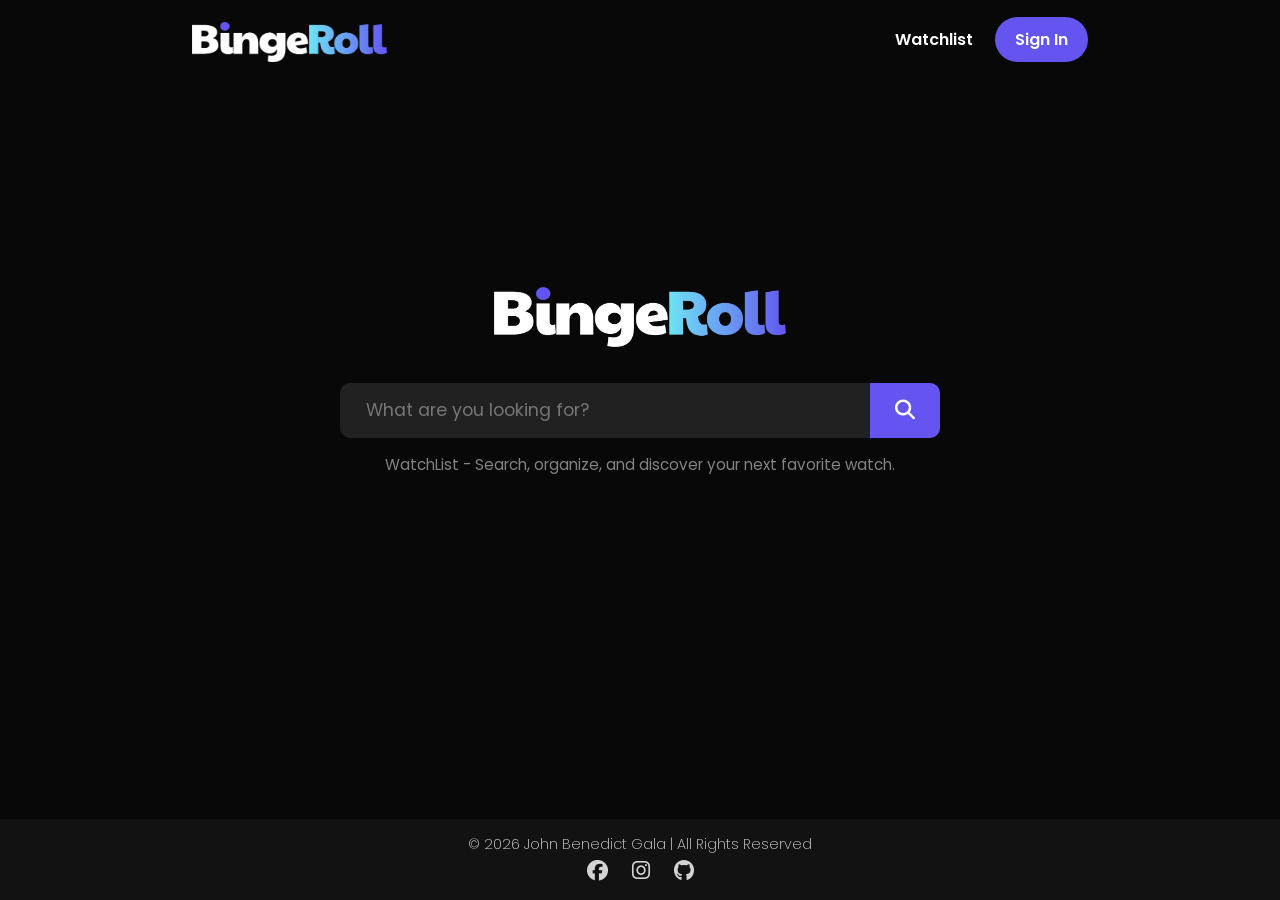
==== index.html @ 2f34a7b0 "Add files via upload" ====
<!DOCTYPE html>
<html lang="en">
<head>
    <meta charset="UTF-8">
    <meta name="viewport" content="width=device-width, initial-scale=1.0">

    <title>BingeRoll</title>

    <link rel = "stylesheet" href = "style.css">
    <link rel="stylesheet" href="https://cdnjs.cloudflare.com/ajax/libs/font-awesome/6.6.0/css/all.min.css">
    <link href="https://fonts.googleapis.com/css2?family=Poppins:wght@300;400;500;600;700&display=swap" rel="stylesheet">
</head>
<body>
    
    <nav>
        <div class = left>
            <a href = "index.html"><img src = "logo.png" class = "logo"></a>
        </div>

        <div class = "right">
            <a href = "watchlist.html" id = "watchlistButton">
                <i class="fas fa-bookmark"></i>
                <span class="nav-text">Watchlist</span>
            </a>
            <button id = "signIn">
                <i class="fa-solid fa-user"></i>
                <span id="displayUsername" class="username"></span>
                <span class="nav-text">Sign in</span>
            </button>
        </div>
    </nav>

    <main>
        <img src = "logo.png" class = "logo1"></a>

        <form class = "search" action = "results.html" method = "get" autocomplete = "off">
            <input type = "text" name = "movie" placeholder="What are you looking for?" autocomplete = "off">
            <button type = "submit"><i class = "fas fa-search"></i></button>
        </form>

        <p>WatchList - Search, organize, and discover your next favorite watch.</p>
    </main>

    <div class = "modal" id = "loginModal">
        <div class = "modalContent">
            <div class = "modalHeader">
                <h2>Login</h2>
                <button type="button" class = "closeButton">&times;</button> 
            </div>
            <form class = "modalBody">
                <div class = "modalUser">
                    <input type="text" id="username" placeholder="Username" name="username" required autocomplete="off">
                    <i class="fas fa-user"></i>
                </div>
                <div class="modalPass">
                    <input type="password" placeholder="Password" required>
                    <button type="button" class="togglePassword">
                        <i class="fas fa-lock"></i>
                    </button>
                </div>
                <button id = "loginButton">Login</button>
                <p>Don't Have an Account? <a id="openRegister">Register</a></p>
            </form>
        </div>
    </div>

    <div class = "modal" id = "registerModal">
        <div class = "modalContent">
            <div class = "modalHeader">
                <h2>Register</h2>
                <button type="button" class = "closeButton">&times;</button>
            </div>
            <form class = "modalBody">
                <div class = "modalUser">
                    <input type="text" id="username" placeholder="Username" name="username" required autocomplete="off">
                    <i class="fas fa-user"></i>
                </div>
                <div class="modalPass">
                    <input type="password" placeholder="Password" required>
                    <button type="button" class="togglePassword">
                        <i class="fas fa-lock"></i>
                    </button>
                </div>
                <div class = "repeatPass">
                    <input type="password" id="repPassword" placeholder="Re-enter Password" required>
                    <button type="button" class="togglePassword"><i class="fas fa-lock"></i></button>
                </div>
                <button id = "registerButton">Register</button>
                <p>Already Have an Account? <a id = "openLogin">Sign in</a></p>
            </form>
        </div>
    </div>

    <footer>
        © 2026 John Benedict Gala | All Rights Reserved
        <div class="link">
            <a href="https://www.facebook.com/JownB.7" target = "_blank"><i class="fab fa-facebook"></i></a>
            <a href="https://www.instagram.com/jowneyyyy/" target = "_blank"><i class="fab fa-instagram"></i></a>
            <a href="https://github.com/Kzarka7" target = "_blank"><i class="fab fa-github"></i></a>
        </div>
    </footer>

    <script src = "script.js"></script>

</body>
</html>
---- style.css ----
body {
    margin: 0;
    background-color: #080808;
    font-family: 'Poppins', sans-serif;
    color: white;
}

nav {
    display: flex;
    justify-content: space-between;
    align-items: center;
    padding: 15px 15vw;
}

.left {
    display: flex;
    align-items: center;
    gap: 2vw;
}

.left a {
    display: flex;
    padding-top: 5px;
}

.logo {
    width: auto;
    height: 40px;
}

.username {
    font-weight: 600;
    color: inherit;
    font-size: 1.1rem;
    text-transform: capitalize;
}

.right {
    display: flex;
    align-items: center;
    gap: 0.5vw;
}

.right a {
    display: flex;
    align-items: center;
    text-decoration: none;
    font-weight: 600;
    color: inherit;
    padding: 0 1.2vw;
    height: 5.5vh;
    border-radius: 50px;
}

.right a:hover {
    color: #ffffffc6;
}

.right button {
    padding: 0 20px;
    height: 45px;
    border: none;
    border-radius: 50px;
    background-color: #6454f0;  
    color: inherit;
    font: inherit;
    font-weight: 600;
    cursor: pointer;
    transition: background-color 0.5s ease;
}

.right button:hover {
    background-color: #392cae;  
}

.right i {
    display: none;
}

main {
    padding: 0 20vw;
    display: flex;
    flex-direction: column;
    align-items: center;    
    justify-content: center;
    height: 100%;
}

main img {
    width: auto;
    height: 60px;
    margin: 23vh 0 0 0;
}

.search {
    display: flex;
    align-items: center;
    width: 600px;
    height: 55px;
    border-radius: 10px;
    background-color: #212121;
    margin: 4vh 0 0 0;
    transition: background-color 0.1s ease;
}

.search:hover {
    background-color: #181818;
}

.search input {
    flex: 1;
    border: none;
    outline: none;
    background: transparent;
    color: inherit;
    font: inherit;
    font-size: 1.1rem;
    padding: 0 2vw;
    max-width: 600px;
    width: 80%;
}

.search button {
    border: none;
    background-color: #6454f0;
    color: inherit;
    font: inherit;
    cursor: pointer;
    height: inherit;
    border-radius: 0 10px 10px 0;
    padding: 0 25px;
    font-size: 1.25rem;
    transition: background-color 0.1s ease;
}

.search button:hover {
    background-color: #392cae;
}

main p {
    color: #838383;
    font-size: 0.95rem;
    text-align: center;
}

.modal {
    position: fixed;
    top: 0;
    left: 0;
    width: 100%;
    height: 100%;

    background-color: rgba(0, 0, 0, 0.6);

    display: none;
    justify-content: center;
    align-items: center;

    z-index: 1000;
}

.modalContent {
    background-color: #ffffff;
    padding: 2rem;
    border-radius: 10px;
    width: 350px;
    position: relative;
}

.modalContent button {
    background: none;
    border: none;
    color: #555555;
    font-size: 1.5rem;
    cursor: pointer;
}

.modalHeader {
    position: relative;
    display: flex;
    justify-content: center;
    align-items: center;
}

.modalHeader h2 {
    margin: 0;
    text-align: center;
    color: #6454f0;
}

.closeButton {
    position: absolute;
    right: 0;
    color: #aaa;
    cursor: pointer;
    border: none;
}

.closeButton:hover {
    color: #121212;
}

.modalBody {
    display: flex;
    flex-direction: column;
    gap: 1rem;
    margin-top: 1rem;
    text-align: center;
}

.modalBody input {
    padding: 13px 10px 13px 10px;
    border-radius: 5px;
    border: none;
    outline: none;
    width: 86%;
    background-color: transparent;
    color: black;
    font-size: 1rem;
}

.modalBody input::placeholder {
    color: rgb(112, 109, 163);
}

.modalBody i {
    color: #6454f0;
    padding: 0 10px;
}

.modalBody a {
    cursor: pointer;
}

.modalPass button, .repeatPass button {
    background-color: transparent;
    padding: 0;
    font-size: 1.1rem;
}

#loginButton, #registerButton {
    background-color: #6454f0;
    color: white;
    border: none;
    padding: 10px;
    border-radius: 5px;
    cursor: pointer;
    font-size: 1.1rem;
    transition: background-color 0.1s ease;
}

#loginButton:hover, #registerButton:hover {
    background-color: #392cae;
}

.modalBody p {
    color: black;
    font-size: 0.95rem;
    margin: 10px 0 0 0;
}

.modalBody a {
    text-decoration: none;
    color: #6454f0;
    font-size: 0.95rem;
}

.modalBody a:hover {
    color: #392cae;
}

.modalUser, .modalPass, .repeatPass {
    background-color: #e5dbf4;
    border-radius: 5px;
    display: flex;
    align-items: center;
    justify-content: space-between;
}

footer {
  height: 9%;
  font-weight: 200;
  font-size: 0.9rem;
  color: lightgray;
  background-color: #121212;
  display: flex;
  flex-direction: column;
  align-items: center;
  justify-content: center;
  position: fixed;
  bottom: 0;
  width: 100%;
}

footer a {
  color: lightgray;
  margin: 0 10px;
  font-size: 1.3rem;
  display: inline-block;
}

@media (max-width: 650px) {
    nav {
        padding: 15px 15px;
    }

    .nav-text {
        display: none !important;
    }

    .username {
        display: none !important;
    }
    
    .logo {
        height: 30px;
    }

    .right {
        gap: 12px;
    }

    .right button {
        width: 45px;
        height: 45px;
        padding: 0;
    }

    .right i {
        display: block;
        color: white;
        font-size: 1.05rem;
    }

    main {
        padding: 0 15px;
    }

    .search {
        width: 100%;
    }

    .search input {
        width: 100%;
    }

    .modalContent {
        margin: 0 15px;
    }

    footer a {
        font-size: 1.1rem;
        margin: 0 5px;
    }
}
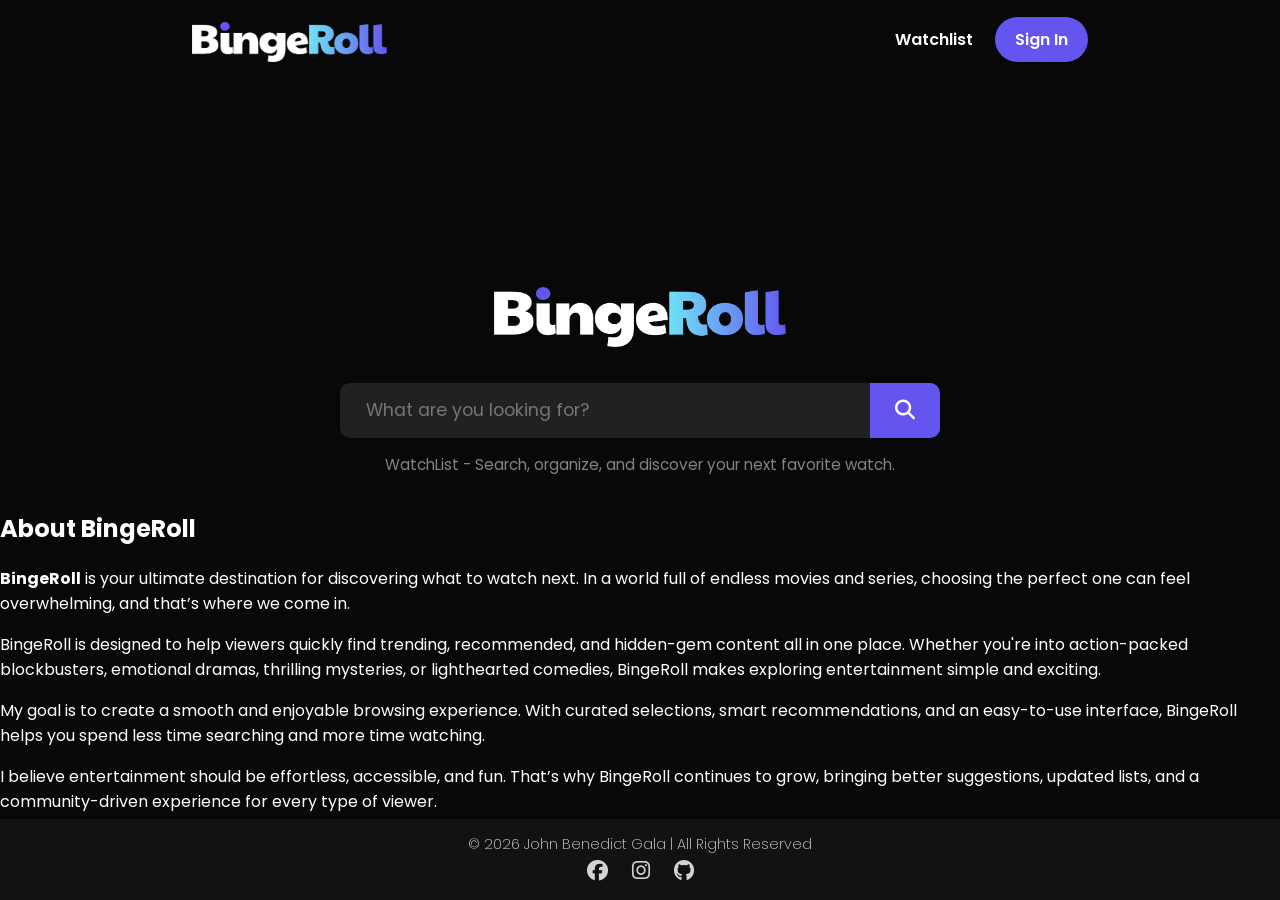
==== commit bd45f363: "Add files via upload" ====
--- a/index.html
+++ b/index.html
@@ -5,10 +5,11 @@
     <meta name="viewport" content="width=device-width, initial-scale=1.0">
 
     <title>BingeRoll</title>
+    <link rel = "icon" type = "logo-icon" href = "favicon.png">
 
     <link rel = "stylesheet" href = "style.css">
-    <link rel="stylesheet" href="https://cdnjs.cloudflare.com/ajax/libs/font-awesome/6.6.0/css/all.min.css">
-    <link href="https://fonts.googleapis.com/css2?family=Poppins:wght@300;400;500;600;700&display=swap" rel="stylesheet">
+    <link rel = "stylesheet" href="https://cdnjs.cloudflare.com/ajax/libs/font-awesome/6.6.0/css/all.min.css">
+    <link href = "https://fonts.googleapis.com/css2?family=Poppins:wght@300;400;500;600;700&display=swap" rel="stylesheet">
 </head>
 <body>
     
@@ -40,6 +41,15 @@
 
         <p>WatchList - Search, organize, and discover your next favorite watch.</p>
     </main>
+
+    <article>
+        <h2>About BingeRoll</h2>
+        <p><b>BingeRoll</b> is your ultimate destination for discovering what to watch next. In a world full of endless movies and series, choosing the perfect one can feel overwhelming, and that’s where we come in.</p>
+        <p>BingeRoll is designed to help viewers quickly find trending, recommended, and hidden-gem content all in one place. Whether you're into action-packed blockbusters, emotional dramas, thrilling mysteries, or lighthearted comedies, BingeRoll makes exploring entertainment simple and exciting.</p>
+        <p>My goal is to create a smooth and enjoyable browsing experience. With curated selections, smart recommendations, and an easy-to-use interface, BingeRoll helps you spend less time searching and more time watching.</p>
+        <p>I believe entertainment should be effortless, accessible, and fun. That’s why BingeRoll continues to grow, bringing better suggestions, updated lists, and a community-driven experience for every type of viewer.</p>
+        <p><b>🎬 Scroll. Discover. Binge. Repeat.</b></p>
+    </article>
 
     <div class = "modal" id = "loginModal">
         <div class = "modalContent">
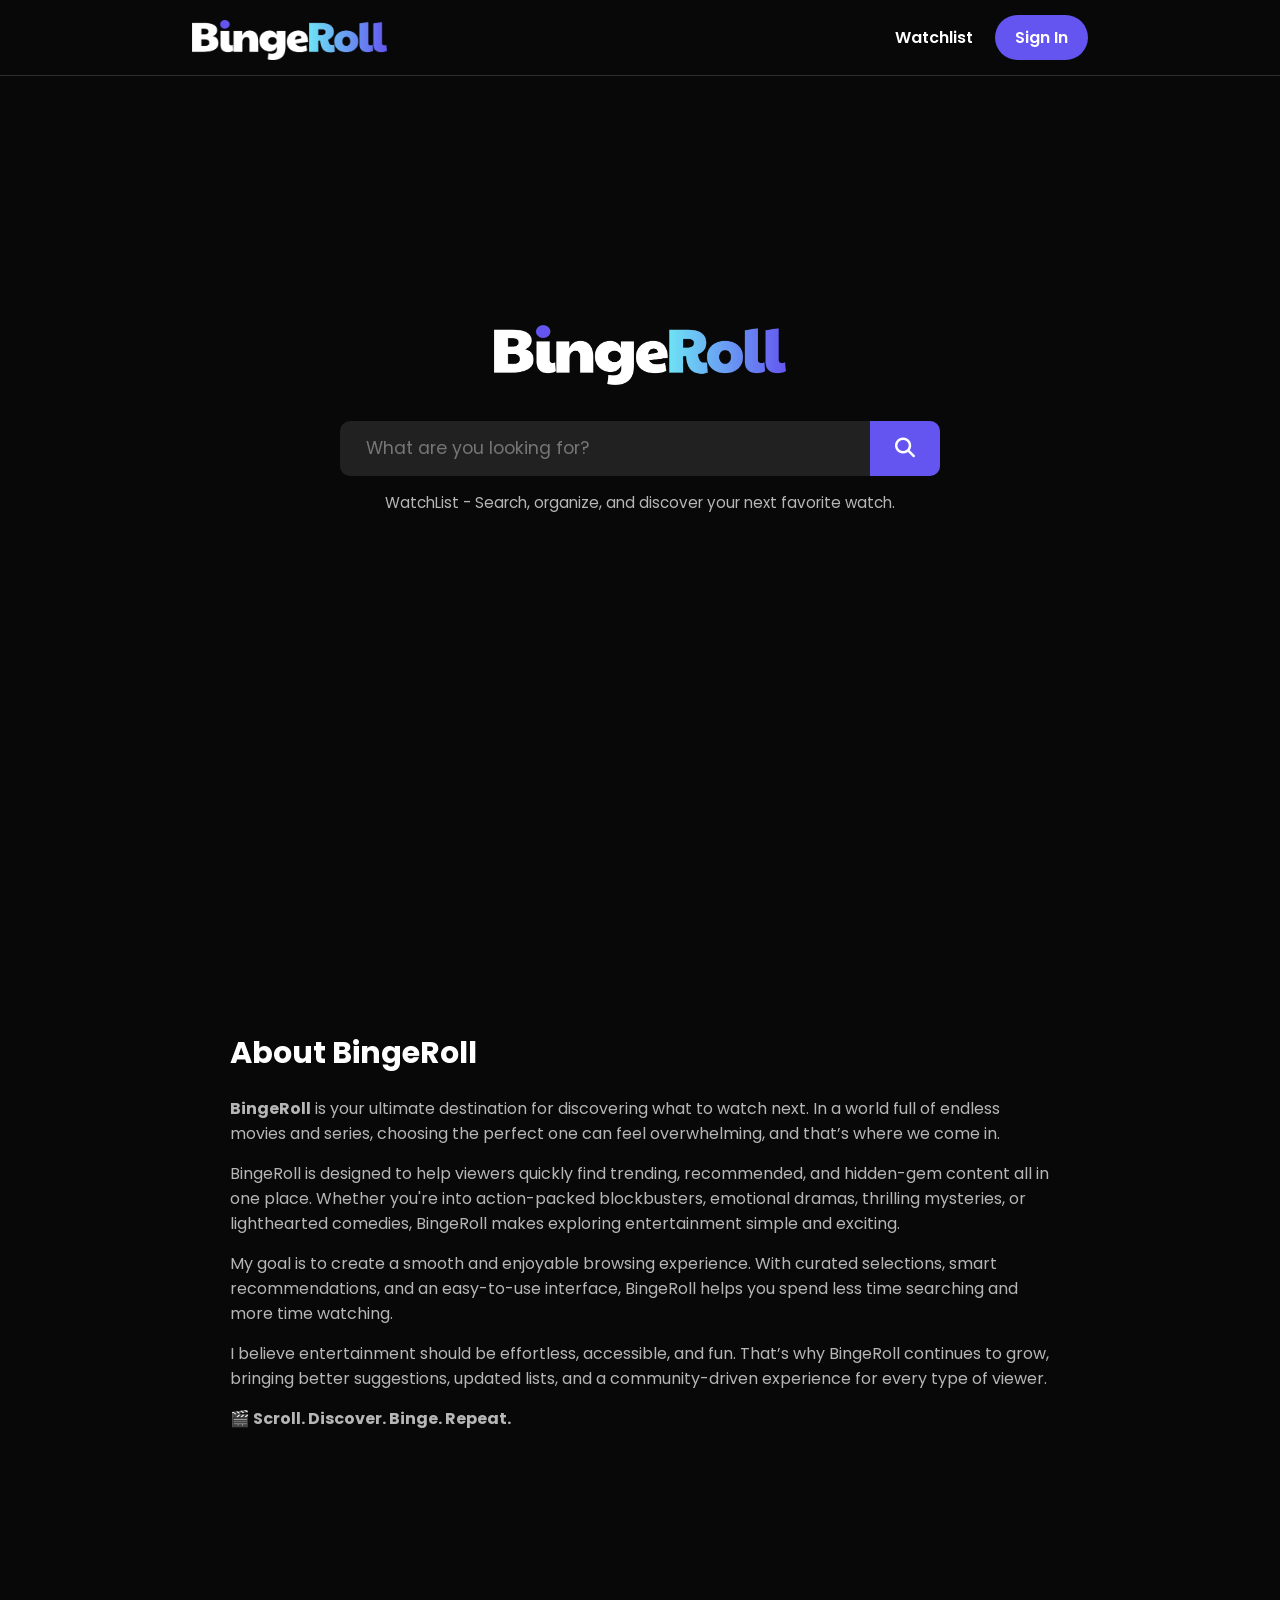
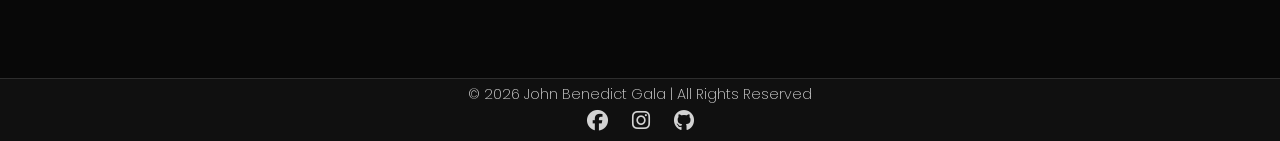
==== commit d46848de: "Add files via upload" ====
--- a/index.html
+++ b/index.html
@@ -5,7 +5,7 @@
     <meta name="viewport" content="width=device-width, initial-scale=1.0">
 
     <title>BingeRoll</title>
-    <link rel = "icon" type = "logo-icon" href = "favicon.png">
+    <link rel = "icon" type="image/png" href = "favicon.png">
 
     <link rel = "stylesheet" href = "style.css">
     <link rel = "stylesheet" href="https://cdnjs.cloudflare.com/ajax/libs/font-awesome/6.6.0/css/all.min.css">
@@ -32,7 +32,7 @@
     </nav>
 
     <main>
-        <img src = "logo.png" class = "logo1"></a>
+        <img src = "logo.png" class = "logo1">
 
         <form class = "search" action = "results.html" method = "get" autocomplete = "off">
             <input type = "text" name = "movie" placeholder="What are you looking for?" autocomplete = "off">
--- a/style.css
+++ b/style.css
@@ -10,6 +10,7 @@
     justify-content: space-between;
     align-items: center;
     padding: 15px 15vw;
+    border-bottom: #2d2d2d solid 1px;
 }
 
 .left {
@@ -44,16 +45,18 @@
 .right a {
     display: flex;
     align-items: center;
+    justify-content: center;
     text-decoration: none;
     font-weight: 600;
     color: inherit;
     padding: 0 1.2vw;
-    height: 5.5vh;
+    height: 45px;
     border-radius: 50px;
-}
+    transition: background-color 0.2s ease;
+}   
 
 .right a:hover {
-    color: #ffffffc6;
+    background-color: #181818;
 }
 
 .right button {
@@ -83,13 +86,19 @@
     flex-direction: column;
     align-items: center;    
     justify-content: center;
-    height: 100%;
+    height: 78vh;
+    margin: 0;
 }
 
 main img {
     width: auto;
     height: 60px;
-    margin: 23vh 0 0 0;
+}
+
+main p {
+    color: #b6b6b6;
+    font-size: 0.95rem;
+    text-align: center;
 }
 
 .search {
@@ -116,8 +125,7 @@
     font: inherit;
     font-size: 1.1rem;
     padding: 0 2vw;
-    max-width: 600px;
-    width: 80%;
+    flex: 1;
 }
 
 .search button {
@@ -137,10 +145,23 @@
     background-color: #392cae;
 }
 
-main p {
-    color: #838383;
-    font-size: 0.95rem;
-    text-align: center;
+article {
+    padding: 0 18vw;
+    height: 100vh;
+    display: flex;
+    justify-content: center;
+    flex-direction: column;
+    gap: 15px;
+}
+
+article h2 {
+    font-size: 1.9rem;  
+    margin: 5px 0;
+}
+
+article p {
+    margin: 0;
+    color: #b6b6b6;
 }
 
 .modal {
@@ -228,8 +249,21 @@
     padding: 0 10px;
 }
 
+.modalBody p {
+    color: black;
+    font-size: 0.95rem;
+    margin: 10px 0 0 0;
+}
+
 .modalBody a {
-    cursor: pointer;
+    text-decoration: none;
+    color: #6454f0;
+    font-size: 0.95rem;
+    cursor: pointer;
+}
+
+.modalBody a:hover {
+    color: #392cae;
 }
 
 .modalPass button, .repeatPass button {
@@ -253,22 +287,6 @@
     background-color: #392cae;
 }
 
-.modalBody p {
-    color: black;
-    font-size: 0.95rem;
-    margin: 10px 0 0 0;
-}
-
-.modalBody a {
-    text-decoration: none;
-    color: #6454f0;
-    font-size: 0.95rem;
-}
-
-.modalBody a:hover {
-    color: #392cae;
-}
-
 .modalUser, .modalPass, .repeatPass {
     background-color: #e5dbf4;
     border-radius: 5px;
@@ -278,25 +296,32 @@
 }
 
 footer {
-  height: 9%;
-  font-weight: 200;
-  font-size: 0.9rem;
-  color: lightgray;
-  background-color: #121212;
-  display: flex;
-  flex-direction: column;
-  align-items: center;
-  justify-content: center;
-  position: fixed;
-  bottom: 0;
-  width: 100%;
+    height: 9%;
+    font-weight: 200;
+    font-size: 0.9rem;
+    color: lightgray;
+    background-color: #101010;
+    display: flex;
+    flex-direction: column;
+    align-items: center;
+    justify-content: center;
+    flex: 0;
+    bottom: 0;
+    width: 100%;
+    border-top: #2d2d2d solid 1px;
+    padding: 5px 0;
 }
 
 footer a {
-  color: lightgray;
-  margin: 0 10px;
-  font-size: 1.3rem;
-  display: inline-block;
+    color: lightgray;
+    margin: 0 10px;
+    font-size: 1.3rem;
+    display: inline-block;    
+    transition: color 0.2s ease;
+}
+
+footer a:hover {
+    color: #8e8e8e;
 }
 
 @media (max-width: 650px) {
@@ -313,11 +338,11 @@
     }
     
     .logo {
-        height: 30px;
+        height: 40px;
     }
 
     .right {
-        gap: 12px;
+        gap: 0;
     }
 
     .right button {
@@ -326,14 +351,21 @@
         padding: 0;
     }
 
+    .right a {
+        width: 45px;
+        margin: 0 7px 0 0;
+        padding: 0;
+    }
+
     .right i {
         display: block;
         color: white;
-        font-size: 1.05rem;
+        font-size: 1.3rem;
     }
 
     main {
         padding: 0 15px;
+        margin: 0 0 60px 0;
     }
 
     .search {
@@ -342,6 +374,11 @@
 
     .search input {
         width: 100%;
+        padding: 0 5vw;
+    }
+
+    article {
+        padding: 0 15px 50px 15px;
     }
 
     .modalContent {
@@ -349,7 +386,7 @@
     }
 
     footer a {
-        font-size: 1.1rem;
+        font-size: 1.2rem;
         margin: 0 5px;
     }
 }
